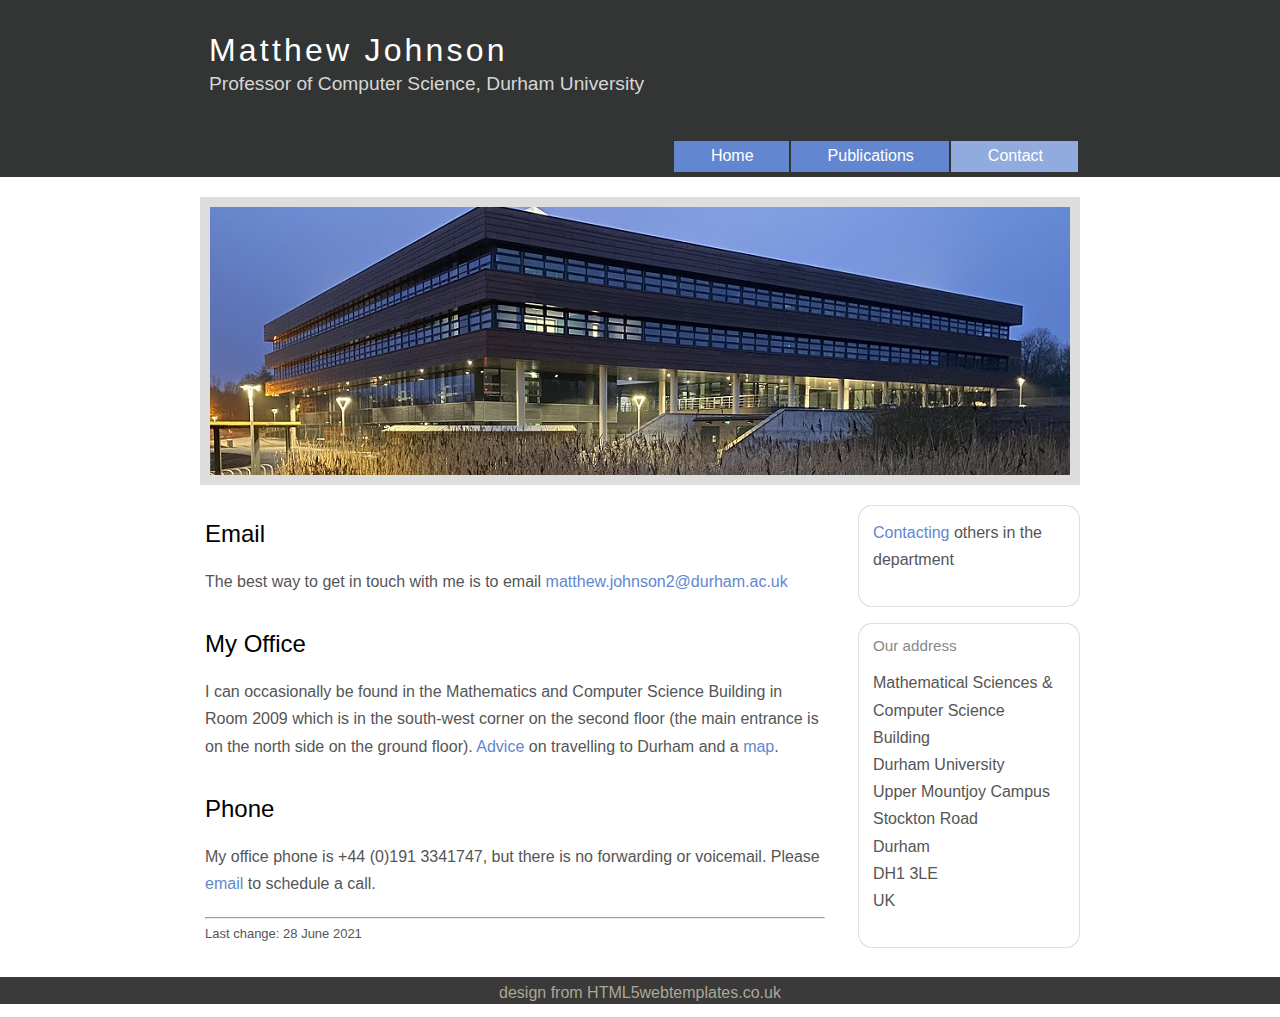
==== contact.html @ c8887c63 "all website docs" ====
<!DOCTYPE HTML>
<html>

<head>

  <title>Professor Matthew Johnson</title>
  <meta name="description" content="The homepage of Matthew Johnson, Professor of Computer Science, Durham University" />
  <meta name="keywords" content="Matthew Johnson, Department of Computer Science, Durham University, Graph Algorithms" />
  <meta http-equiv="content-type" content="text/html; charset=windows-1252" />
  <link rel="stylesheet" type="text/css" href="style/style.css" />
</head>

<body>
  <div id="main">
    <div id="header">
      <div id="logo">
        <div id="logo_text">
          <!-- class="logo_colour", allows you to change the colour of the text -->
          <h1><a href="index.html">Matthew Johnson<span class="logo_colour"></span></a></h1>
          <h2>Professor of Computer Science, Durham University</h2>
        </div>
      </div>
      <div id="menubar">
        <ul id="menu">
          <li><a href="index.html">Home</a></li>
          <li><a href="publications.html">Publications</a></li>
          <li class="selected"><a href="contact.html">Contact</a></li>
        </ul>
      </div>
    </div>
    <div id="content_header"></div>
    <div id="site_content">
      <div id="banner"></div>
	  <div id="sidebar_container">
        <div class="sidebar">
          <div class="sidebar_top"></div>
          <div class="sidebar_item">
            <!-- insert your sidebar items here -->

<p><a href="https://www.durham.ac.uk/departments/academic/computer-science/about-us/contact-us/">Contacting</a> others in the department </p>

       </div>
          <div class="sidebar_base"></div>
        </div>

      <div class="sidebar">
          <div class="sidebar_top"></div>
          <div class="sidebar_item">
            <!-- insert your sidebar items here -->

<h5>Our address</h5>
<p>Mathematical Sciences & Computer Science Building<br>

Durham University<br>

Upper Mountjoy Campus<br>

Stockton Road<br>

Durham<br>
 
DH1 3LE<br>

UK </p>
      </div>
          <div class="sidebar_base"></div>
        </div>


              </div>
      <div id="content">
        <!-- insert the page content here -->
   
<h1>Email</h1>

<p>The best way to get in touch with me is to email <a href="mailto:matthew.johnson2@durham.ac.uk">matthew.johnson2@durham.ac.uk</a></p>

<h1>My Office</h1>

<p>I can occasionally be found in the Mathematics and Computer Science Building in Room 2009 which is in the south-west corner on the second floor (the main entrance is on the north side on the ground floor).  <a href="https://www.durham.ac.uk/visit-us/">Advice</a> on travelling to Durham and a <a href="https://www.google.com/maps/place/Durham+University/@54.764986,-1.578203,16z/data=!4m5!3m4!1s0x0:0x64e7c2aa7cbc8af!8m2!3d54.7649859!4d-1.5782029?hl=en">map</a>.
</p>


<h1>Phone</h1>

<p>My office phone is +44 (0)191 3341747, but there is no forwarding or voicemail.  Please <a href="mailto:matthew.johnson2@durham.ac.uk">email</a> to schedule a call.

<hr>
<p><font size="-1">Last change: 28 June 2021
<br>
</font>

             </div>
    </div>
    <div id="content_footer"></div>
    <div id="footer">
      <p><a href="http://www.html5webtemplates.co.uk">design from HTML5webtemplates.co.uk</a></p>
    </div>
  </div>
</body>
</html>
---- style/style.css ----
html
{ height: 100%;}

*
{ margin: 0;
  padding: 0;}

body
{ font: normal 1.00em 'trebuchet ms', arial, sans-serif;
  background: #FFF;
  color: #555;}

p
{ padding: 0 0 20px 0;
  line-height: 1.7em;}

img
{ border: 0;}

h1, h2, h3, h4, h5, h6 
{ color: #362C20;
  letter-spacing: 0em;
  padding: 0 0 5px 0;}

h1, h2, h3
{ font: normal 150% 'century gothic', arial;
  margin: 0 0 15px 0;
  padding: 15px 0 5px 0;
  color: #000;}

h2
{ font-size: 160%;
  padding: 9px 0 5px 0;
  color: #009FBC;}

h3
{ font-size: 140%;
  padding: 5px 0 0 0;}

h4, h6
{ color: #009FBC;
  padding: 0 0 5px 0;
  font: normal 110% arial;
  text-transform: uppercase;}

h5, h6
{ color: #888;
  font: normal 95% arial;
  letter-spacing: normal;
  padding: 0 0 15px 0;}

a, a:hover
{ outline: none;
  text-decoration: none;
  color: #6286D0;}

a:hover
{ text-decoration: none;
  color: 	#978f7f;}

blockquote
{ margin: 20px 0; 
  padding: 10px 20px 0 20px;
  border: 1px solid #E5E5DB;
  background: #FFF;}

ul
{ margin: 2px 0 22px 17px;}

ul li
{ list-style-type: circle;
  margin: 0 0 6px 0; 
  padding: 0 0 4px 5px;
  line-height: 1.5em;}

ol
{ margin: 8px 0 22px 20px;}

ol li
{ margin: 0 0 11px 0;}

.left
{ float: left;
  width: auto;
  margin-right: 10px;}

.right
{ float: right; 
  width: auto;
  margin-left: 10px;}

.center
{ display: block;
  text-align: center;
  margin: 20px auto;}

#main, #logo, #menubar, #site_content, #footer
{ margin-left: auto; 
  margin-right: auto;}

#header
{ background: #323534;
  height: 177px;}
  
#banner
{  background: transparent url(banner.jpg) no-repeat;
  width: 860px;
  height: 268px;
  margin-bottom: 20px;
  border: 10px solid #DDD;}

#logo
{ width: 880px;
  position: relative;
  height: 140px;
  background: transparent;}

#logo #logo_text 
{ position: absolute; 
  top: 10px;
  left: 0;}

#logo h1, #logo h2
{ font: normal 200% 'century gothic', arial, sans-serif;
  border-bottom: 0;
  text-transform: none;
  margin: 0 0 0 9px;}

#logo_text h1, #logo_text h1 a, #logo_text h1 a:hover 
{ padding: 22px 0 0 0;
  color: #FFF;
  letter-spacing: 0.1em;
  text-decoration: none;}

#logo_text h1 a .logo_colour
{ color: #E4EC04;}

#logo_text a:hover .logo_colour
{ color: #FFF;}

#logo_text h2
{ font-size: 120%;
  padding: 4px 0 0 0;
  color: 	#d6d6d6;}

#menubar
{ width: 880px;
  height: 46px;} 

ul#menu
{ float: right;
  margin: 0;}

ul#menu li
{ float: left;
  padding: 0 0 0 9px;
  list-style: none;
  margin: 1px 2px 0 0;
  background: #6286D0 url(stab.png) no-repeat 0 0;}

ul#menu li a
{ font: normal 100% 'trebuchet ms', sans-serif;
  display: block; 
  float: left; 
  height: 20px;
  padding: 6px 35px 5px 28px;
  text-align: center;
  color: #FFF;
  text-decoration: none;
  background: ##6286D0 url(stab.png) no-repeat 100% 0;} 

ul#menu li.selected a
{ height: 20px;
  padding: 6px 35px 5px 28px;}

ul#menu li.selected
{ margin: 1px 2px 0 0;
  background: #91abde url(tab_sselected.png) no-repeat 0 0;}

ul#menu li.selected a, ul#menu li.selected a:hover
{ background: 	#91abde;
  color: #FFF;}

ul#menu li a:hover
{ color: #d7ccb6;}

#site_content
{ width: 880px;
  overflow: hidden;
  margin: 20px auto 0 auto;
  padding: 0 0 10px 0;} 

#sidebar_container
{ float: right;
  width: 224px;}

.sidebar_top
{ width: 222px;
  height: 14px;
  background: transparent url(side_top.png) no-repeat;}

.sidebar_base
{ width: 222px;
  height: 14px;
  background: url(side_base.png) no-repeat;}

.sidebar
{ float: right;
  width: 222px;
  padding: 0;
  margin: 0 0 16px 0;}

.sidebar_item
{ background: url(side_back.png) repeat-y;
  padding: 0 15px;
  width: 192px;}

.sidebar li a.selected
{ color: #444;} 

.sidebar ul
{ margin: 0;} 

#content
{ text-align: left;
  width: 620px;
  padding: 0 0 0 5px;
  float: left;}
  
#content ul
{ margin: 2px 0 22px 0px;}

#content ul li, .sidebar ul li
{ list-style-type: none;
  margin: 0 0 0 0; 
  padding: 0 0 4px 25px;
  line-height: 1.5em;}

#footer
{ width: 100%;
  font-family: 'trebuchet ms', sans-serif;
  font-size: 100%;
  height: 20px;
  padding: 2px 0 5px 0;
  text-align: center; 
  background: #3B3939;
  color: #A8AA94;}

#footer p
{ line-height: 1.7em;
  padding: 0 0 10px 0;}

#footer a
{ color: #A8AA94;
  text-decoration: none;}

#footer a:hover
{ color: #FFF;
  text-decoration: none;}

.search
{ color: #5D5D5D; 
  border: 1px solid #BBB; 
  width: 134px; 
  padding: 4px; 
  font: 100% arial, sans-serif;}

.form_settings
{ margin: 15px 0 0 0;}

.form_settings p
{ padding: 0 0 4px 0;}

.form_settings span
{ float: left; 
  width: 200px; 
  text-align: left;}
  
.form_settings input, .form_settings textarea
{ padding: 5px; 
  width: 299px; 
  font: 100% arial; 
  border: 1px solid #E5E5DB; 
  background: #FFF; 
  color: #47433F;}
  
.form_settings .submit
{ font: 100% arial; 
  border: 0; 
  width: 99px; 
  margin: 0 0 0 212px; 
  height: 33px;
  padding: 2px 0 3px 0;
  cursor: pointer; 
  background: #3B3B3B; 
  color: #FFF;}

.form_settings textarea, .form_settings select
{ font: 100% arial; 
  width: 299px;}

.form_settings select
{ width: 310px;}

.form_settings .checkbox
{ margin: 4px 0; 
  padding: 0; 
  width: 14px;
  border: 0;
  background: none;}

.separator
{ width: 100%;
  height: 0;
  border-top: 1px solid #D9D5CF;
  border-bottom: 1px solid #FFF;
  margin: 0 0 20px 0;}
  
table
{ margin: 10px 0 30px 0;}

table tr th, table tr td
{ background: #3B3B3B;
  color: #FFF;
  padding: 7px 4px;
  text-align: left;}
  
table tr td
{ background: #E5E5DB;
  color: #47433F;
  border-top: 1px solid #FFF;}

.papertitle {font-weight: 600; color: #336699;}


sub {
		font-size: 90%;
		vertical-align: -20%;
}

sup {
		font-size: 90%;
		vertical-align: 20%;
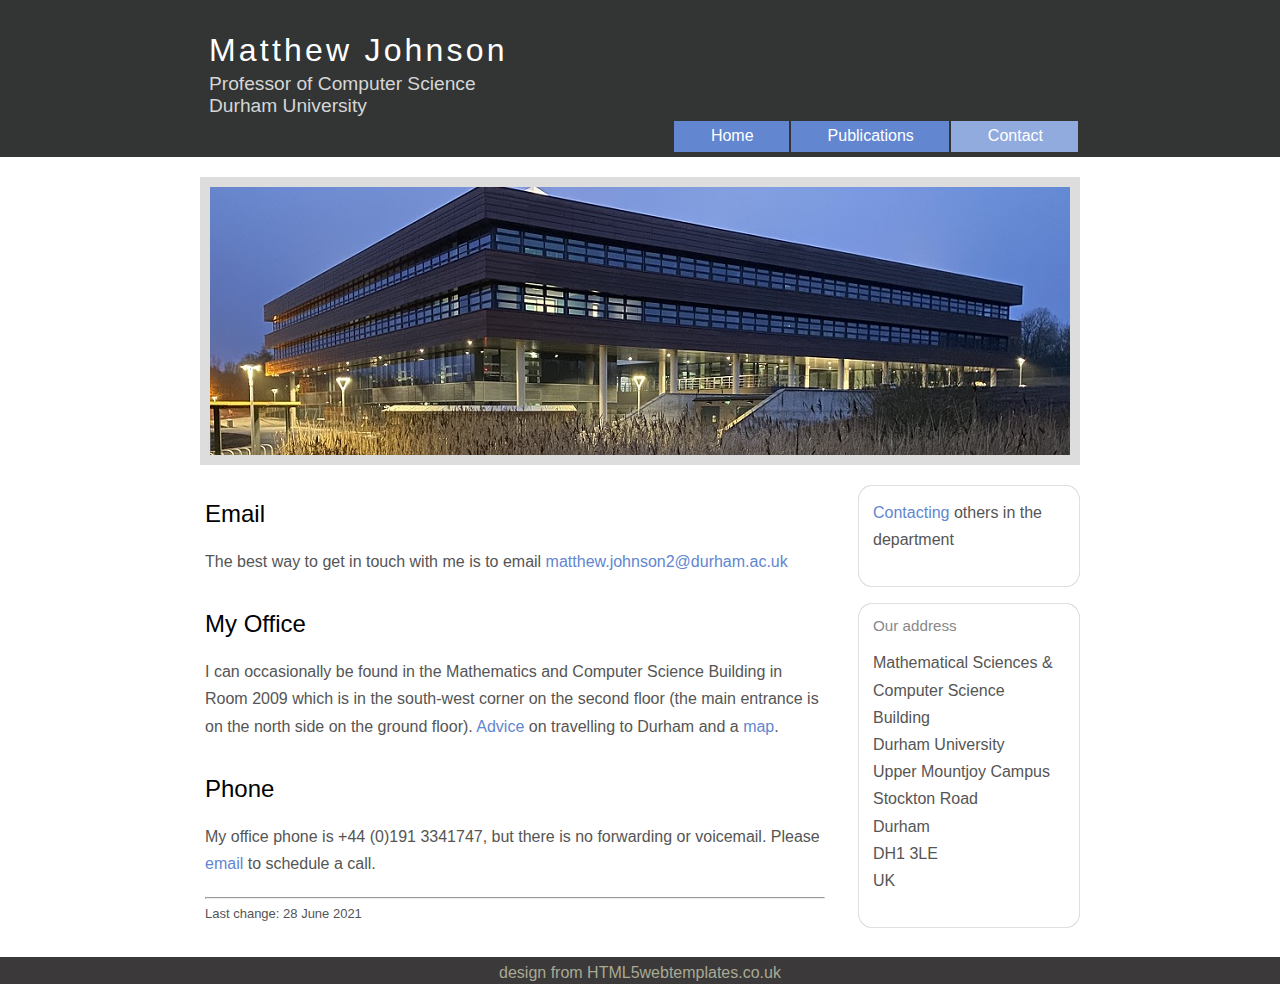
==== commit d1a5f051: "modifying header" ====
--- a/contact.html
+++ b/contact.html
@@ -18,7 +18,7 @@
         <div id="logo_text">
           <!-- class="logo_colour", allows you to change the colour of the text -->
           <h1><a href="index.html">Matthew Johnson<span class="logo_colour"></span></a></h1>
-          <h2>Professor of Computer Science, Durham University</h2>
+          <h2>Professor of Computer Science<br> Durham University</h2>
         </div>
       </div>
       <div id="menubar">
--- a/style/style.css
+++ b/style/style.css
@@ -1,5 +1,8 @@
 html
-{ height: 100%;}
+{ height: 100%;
+  scroll-behavior: smooth;
+  scroll-padding-top: 180px;
+}
 
 *
 { margin: 0;
@@ -12,7 +15,7 @@
 
 p
 { padding: 0 0 20px 0;
-  line-height: 1.7em;}
+  line-height: 1.7em;} 
 
 img
 { border: 0;}
@@ -100,7 +103,10 @@
 
 #header
 { background: #323534;
-  height: 177px;}
+  height: 157px;
+  position: sticky;
+  top: 0;}
+
   
 #banner
 {  background: transparent url(banner.jpg) no-repeat;
@@ -112,7 +118,7 @@
 #logo
 { width: 880px;
   position: relative;
-  height: 140px;
+  height: 120px;
   background: transparent;}
 
 #logo #logo_text 
